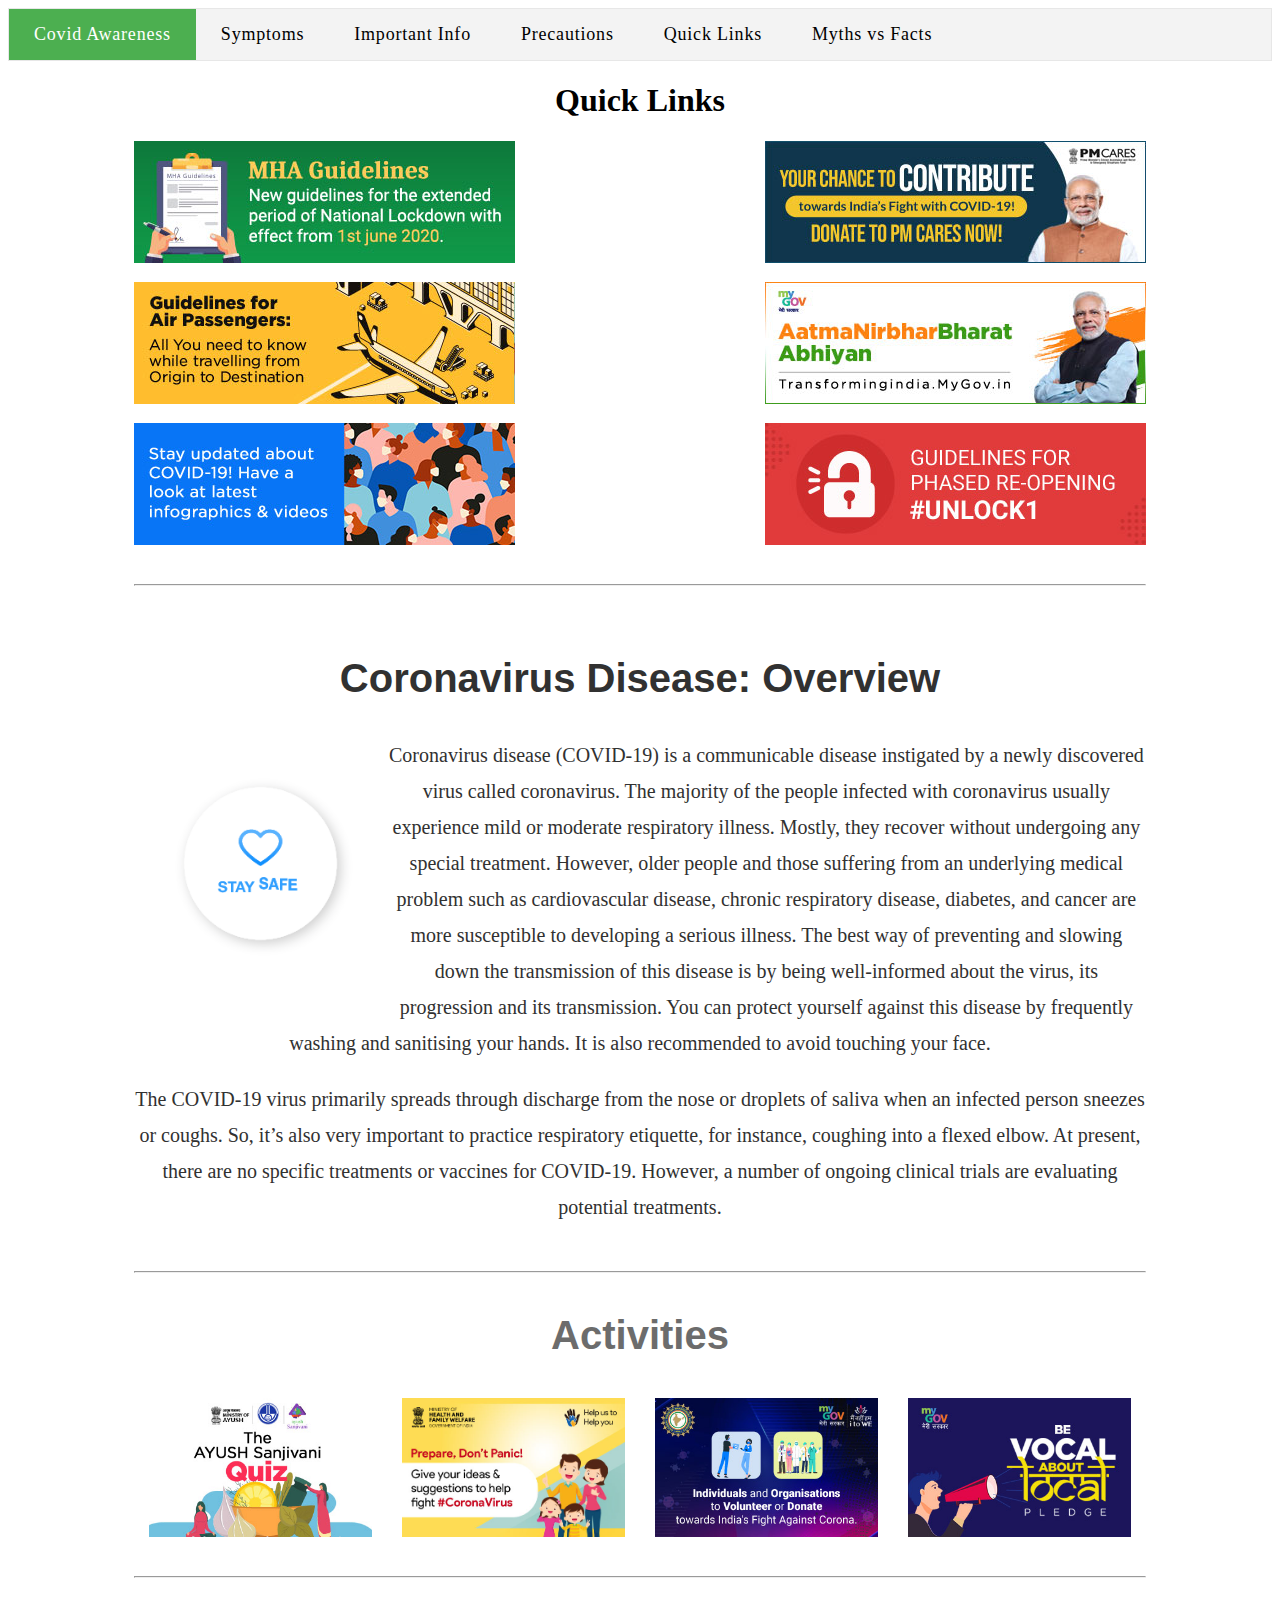
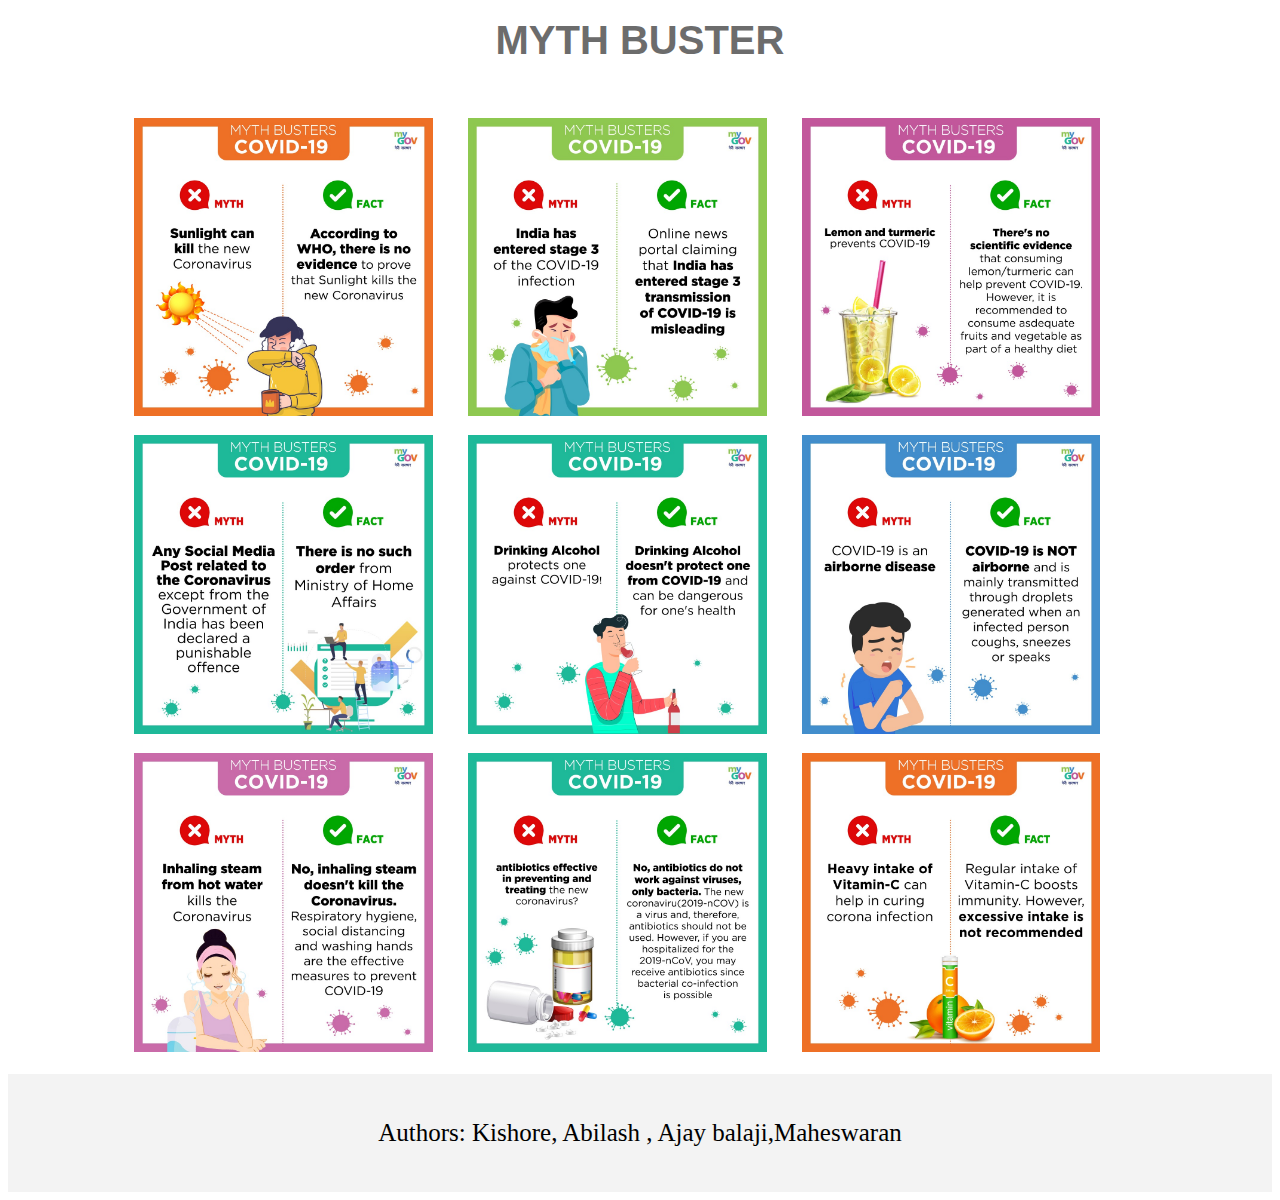
==== page2.html @ a24976a8 "Add files via upload" ====
<!DOCTYPE html>
<html>
<head>
	<title>Covid Awareness Website</title>
	<link rel="stylesheet" type="text/css" href="css/page2.css">
	<link rel="stylesheet" type="text/css" href="css/main.css">
</head>

<body>

	<nav>
		<li><a class="active" href="index.html">Covid Awareness</a></li>
		<li><a href="index.html#symptoms">Symptoms</a></li>
		<li><a href="index.html#impinfo">Important Info</a></li>
		<li><a href="index.html#precautions">Precautions</a></li>
		<li><a href="#quicklinks">Quick Links</a></li>
		<li><a href="#mythbusters">Myths vs Facts</a></li>
	</nav>

	<div class="content">

		<div class="quicklinks" id="quicklinks">
			<h1 align="center">Quick Links</h1>
			<div class="container">
				<div class="infoboxes">
					<a href="https://static.mygov.in/rest/s3fs-public/mygov_159098900251307401.pdf" title="Click to view details" target="_blank">
						<img src="img/quicklinks/mha5.jpg" />
					</a>
					<a href="https://www.pmcares.gov.in/en/" title="Click to view details" target="_blank">
						<img src="img/quicklinks/pmcare_donate.jpg" />
					</a>    
					<a href="https://static.mygov.in/rest/s3fs-public/mygov_159015121455063671.pdf" title="Click to view details" target="_blank">
						<img src="img/quicklinks/air-passenger.jpg" />
					</a>
					<a href="https://transformingindia.mygov.in/aatmanirbharbharat/" title="Click to view details" target="_blank">
						<img src="img/quicklinks/aatmanirbhar.jpg" />
					</a>
					<a href="https://transformingindia.mygov.in/covid-19" title="Click to view details" target="_blank">
						<img src="img/quicklinks/transformingindia.jpg" />
					</a>
					<a href="https://static.mygov.in/rest/s3fs-public/mygov_159107209055063671.pdf" title="Click to view details" target="_blank">
						<img src="img/quicklinks/unlock1.jpg" />
					</a>
				</div>
			</div>
		</div>
		<hr>

		<div class="overview">

			<h2 style="text-align: center;"> Coronavirus Disease: Overview </h2>

			<div class="Gif3">
				<img src="img/gif/Gif3.gif" style="width:100%">
			</div>	

			<center><p> Coronavirus disease (COVID-19) is a communicable disease instigated by a newly discovered virus called coronavirus. The majority of the people infected with coronavirus usually experience mild or moderate respiratory illness. Mostly, they recover without undergoing any special treatment. However, older people and those suffering from an underlying medical problem such as cardiovascular disease, chronic respiratory disease, diabetes, and cancer are more susceptible to developing a serious illness. The best way of preventing and slowing down the transmission of this disease is by being well-informed about the virus, its progression and its transmission. You can protect yourself against this disease by frequently washing and sanitising your hands. It is also recommended to avoid touching your face.	</p>
			<p> The COVID-19 virus primarily spreads through discharge from the nose or droplets of saliva when an infected person sneezes or coughs. So, it’s also very important to practice respiratory etiquette, for instance, coughing into a flexed elbow. At present, there are no specific treatments or vaccines for COVID-19. However, a number of ongoing clinical trials are evaluating potential treatments.</p></center>

		</div>
		<br><hr>

		<center>
			<p id="activities"><b>Activities</b></p>
		</center>
	        
        <div>
			<div class="Activity">
				<a href="https://www.mygov.in/group-issue/share-your-ideas-suggestions-help-fight-coronavirus/?utm_source=webcampaign&group_issue&285571">
					<img src="img/Activity1.jpg" style="width:100%">
				</a>
			</div>	
			<div class="Activity">
				<a href="https://quiz.mygov.in/quiz/the-ayush-sanjivani-quiz/">
					<img src="img/Activity2.jpg" style="width:100%">
				</a>
			</div>	
			<div class="Activity">
				<a href="https://self4society.mygov.in/">
					<img src="img/Activity3.jpg" style="width:100%">
				</a>
			</div>	
			<div class="Activity">
				<a href="https://pledge.mygov.in/vocalaboutlocal/">
					<img src="img/Activity4.jpg" style="width:100%">
				</a>
			</div>	
	    </div>	
		    
		 <br><hr color="white">
		 <hr>

		 <center><p id="mythbusters"><b>MYTH BUSTER</b></p></center>    
		 <div class="myths">
			<div class="row">
				<div class="Myth">
					<img src="img/myths/Myth-16.jpg" style="width:100%">
				</div>
				<div class="Myth">
					<img src="img/myths/Myth-15.jpg" style="width:100%">
				</div>
				<div class="Myth">
					<img src="img/myths/Myth-14.jpg" style="width:100%">
				</div>
			</div>
			<br>
			<div class="row">
				<div class="Myth">
					<img src="img/myths/Myth-13.jpg" style="width:100%">
				</div>
				<div class="Myth">
					<img src="img/myths/Myth-12.jpg" style="width:100%">
				</div>
				<div class="Myth">
					<img src="img/myths/Myth-11.jpg" style="width:100%">
				</div>
			</div>
			<br>
			<div class="row">
				<div class="Myth">
					<img src="img/myths/Myth-10.jpg" style="width:100%">
				</div>
				<div class="Myth">
					<img src="img/myths/Myth-9.jpg" style="width:100%">
				</div>
				<div class="Myth">
					<img src="img/myths/Myth-8.jpg" style="width:100%">
				</div>
			</div>
			<br>
		</div>	
	</div><br>

	<footer>
		<p>Authors: Kishore, Abilash </a>, Ajay balaji,Maheswaran </p>
	</footer>
</body>
</html>
---- css/page2.css ----
/* Quick links */

.quicklinks {	
	margin: 0 auto;	
}

.infoboxes {
	margin-bottom: 20px;
	display: flex;
	justify-content: space-between;
	flex-wrap: wrap;
}

.infoboxes a {
	margin-bottom: 15px;
}

/* Quick Links end */


/* Activities Section */

#activities, #mythbusters{
	font-family: 'Roboto', sans-serif;
	font-size: 40px;
	font-weight: bold;
	vertical-align: baseline;
	text-decoration: none;
	color: #6c6c6c;
}

.Activity {
  float: left;
  width: 25%;
  padding: 15px;
  padding-top: 0px;
  padding-bottom: 25px;
  transition: transform 0.5s ease-in-out;
}

.Activity:hover {
  transform: scale(1.05);
  
}

/* Activities Section end */

/* Myths Section */

.Myth {
  float: left;
  width: 33%;
  padding: 15px 35px 0 0;
  transition: transform .8s ease-in-out;
}

.Myth:hover{
  transform: scale(1.03);
}

.content::after {
  content: "";
  clear: both;
  display: table;
}

/* Myths Section end */
---- css/main.css ----
/* Navbar start */

nav {
  list-style-type: none;
  margin: 1px solid black;
  padding: 0;
  overflow: hidden;
  border: 1px solid #e7e7e7;
  background-color: #f3f3f3;
  font-size: 18px;
}

nav li {
  float: left;
}

nav li a {
  display: block;
  color: black;
  text-align: center;
  padding: 15px 25px;
  text-decoration: none;
  /*word-spacing: 2px;*/
  letter-spacing: 0.8px;
}

nav li a:hover:not(.active) {
  background-color: #ddd;
  text-decoration: none;
  text-underline-position: none;
}

nav li a.active {
  color: white;
  background-color: #4CAF50;
  text-decoration: none;
}

/* Navbar end */

.content {
  margin: auto;
  max-width: 80%;
}

hr {
  height: 1px;
  background-color: #ccc;
}

#Title{
  font-size:40px;
  font-size: bold;
  color: #1a75ff;
  text-align: center;
}

.image1 img {
  margin-left: 5%;
  width: 90%;
  padding-top: 30px;
  transition: transform .8s ease-in-out;
}

.image1 img:hover {
  transform: scale(1.1);
}

.overview {
  padding-top: 25px;
}

.overview h2 {
  font-size: 40px;
  color: #313131;
  line-height: 1.3em;
  font-weight: 700;
  font-family: 'Work Sans', sans-serif;
}

.overview p {
  font-size: 20px;
  line-height: 1.8;
  color: #313131;
}

#hashtag1{
  color: #00ffcc
}

#symptoms{
  font-size:20px; 
  padding-left: 40px;
  padding-right: 40px;
}

*{
  box-sizing: border-box;
}

.Gif1 {
  float: left;
  width: 40%;
}

.Gif2 {
  float: right;
  width: 40%;
}

.Gif3 {
  float: left;
  width: 25%;
}

.Causes {
  float: left;
  width: 50%;
  padding: 25px;
  padding-top: 50px;

}
.CauseSolution::after {
  content: "";
  clear: both;
  display: table;
}


/* Important information start */

.imp-info-area {
  margin-top: 25px;
  margin-bottom: 25px;
  display: flex;
  flex-wrap: wrap;
  justify-content: space-around;
}

.block {
  width: 22%;
  float: left;
  padding: 20px;
  background-color: #e51f3b;
  transition: transform 1s ease-in-out;
}

.block:hover {
  transform: scale(1.1);
  box-shadow: 0 0 10px rgba(0, 0, 0, 0.5);
}

.important-heading {
  width: 100%;
  margin-bottom: 25px;
  color: #e51f3b;
  font-size: 2.5em;
  text-align: center;
  font-weight: normal;
  line-height: 35px;
}

.icon {
  text-align: center;
}

.text-area {
  color: #fff;
  text-align: center;
}

.text-area p {
  color: #fff;
  text-align: center;
  font-size: 1.2em;
}

.text-area a {
  color: #fff;
  text-align: center;
  text-decoration: none;
}

.text-area a:hover {
  color: #fff;
  text-align: center;
  text-decoration: none;
}

.text-area h3 {
  color: #fff;
  font-size: 1.4em;
  margin-top: 15px;
}

/* Important information end */

/*Precautions section start*/


.stepHeading
{ 
  background: #316ed2; 
  padding: 20px 0; 
  position: relative
}

.stepHeading h2
{ 
  font-size: 25px; 
  color: #fff; 
  line-height: 54px; 
  font-weight: bold;
}

.stepHeading::after{
  top: 100%;
  left: 100%;
  border: solid transparent;
  content: " ";
  height: 0;
  width: 0;
  position: absolute;
  pointer-events: none;
  border-color: rgba(49, 110, 210, 0);
  border-top-color: #316ed2;
  border-width: 30px;
  margin-left: -30px;
}

.steps-covid
{ 
  padding: 100px 0 0 0;
}

.covidThumb
{ 
  text-align: center; 
}

.covidThumb img 
{ 
  width: 140px;
  transition: transform .8s ease-in-out;
}

.covidThumb img:hover {
  transform: scale(1.2);
}

.covidThumb span
{ 
  display: block; 
  font-size: 24px; 
  line-height: 30px; 
  font-weight: bold; 
  color: #000; 
  margin-top: 5px;
  margin-bottom: 25px;
}  

/*Precautions section end*/


/*Footer starts*/

footer {
  text-align: center;
  padding: 20px;
  background-color: #f3f3f3;
  color: black;
  font-size: 25px;
}

footer a {
  color: black;
  text-decoration: none;
}

footer a:hover{
  text-decoration: none;
  color: black;
}

footer a:active {
  text-decoration: none;
  color: black;
}

footer a:visited {
  text-decoration: none;
  color: black;
}

/*Footer marker-end: */


.social-hub {
  margin-top: 25px;
  margin-bottom: 25px;
  display: flex;
  flex-wrap: wrap;
  justify-content: space-around;
}

.social-hub .block {
  border-radius: 7%;
}

.social-hub .important-heading {
  color: darkblue;
}

.social-hub .icon img {
  width: 72px;
  height: 64px;
}

.social-hub .whatsapp {
  background-color: #209c2e;
}

.social-hub .telegram {
  background-color: #5599d0;
}

.social-hub .messenger {
  background-color: #1b7acd;
}

.social-hub .facebook {
  background-color: #2e4780;
}
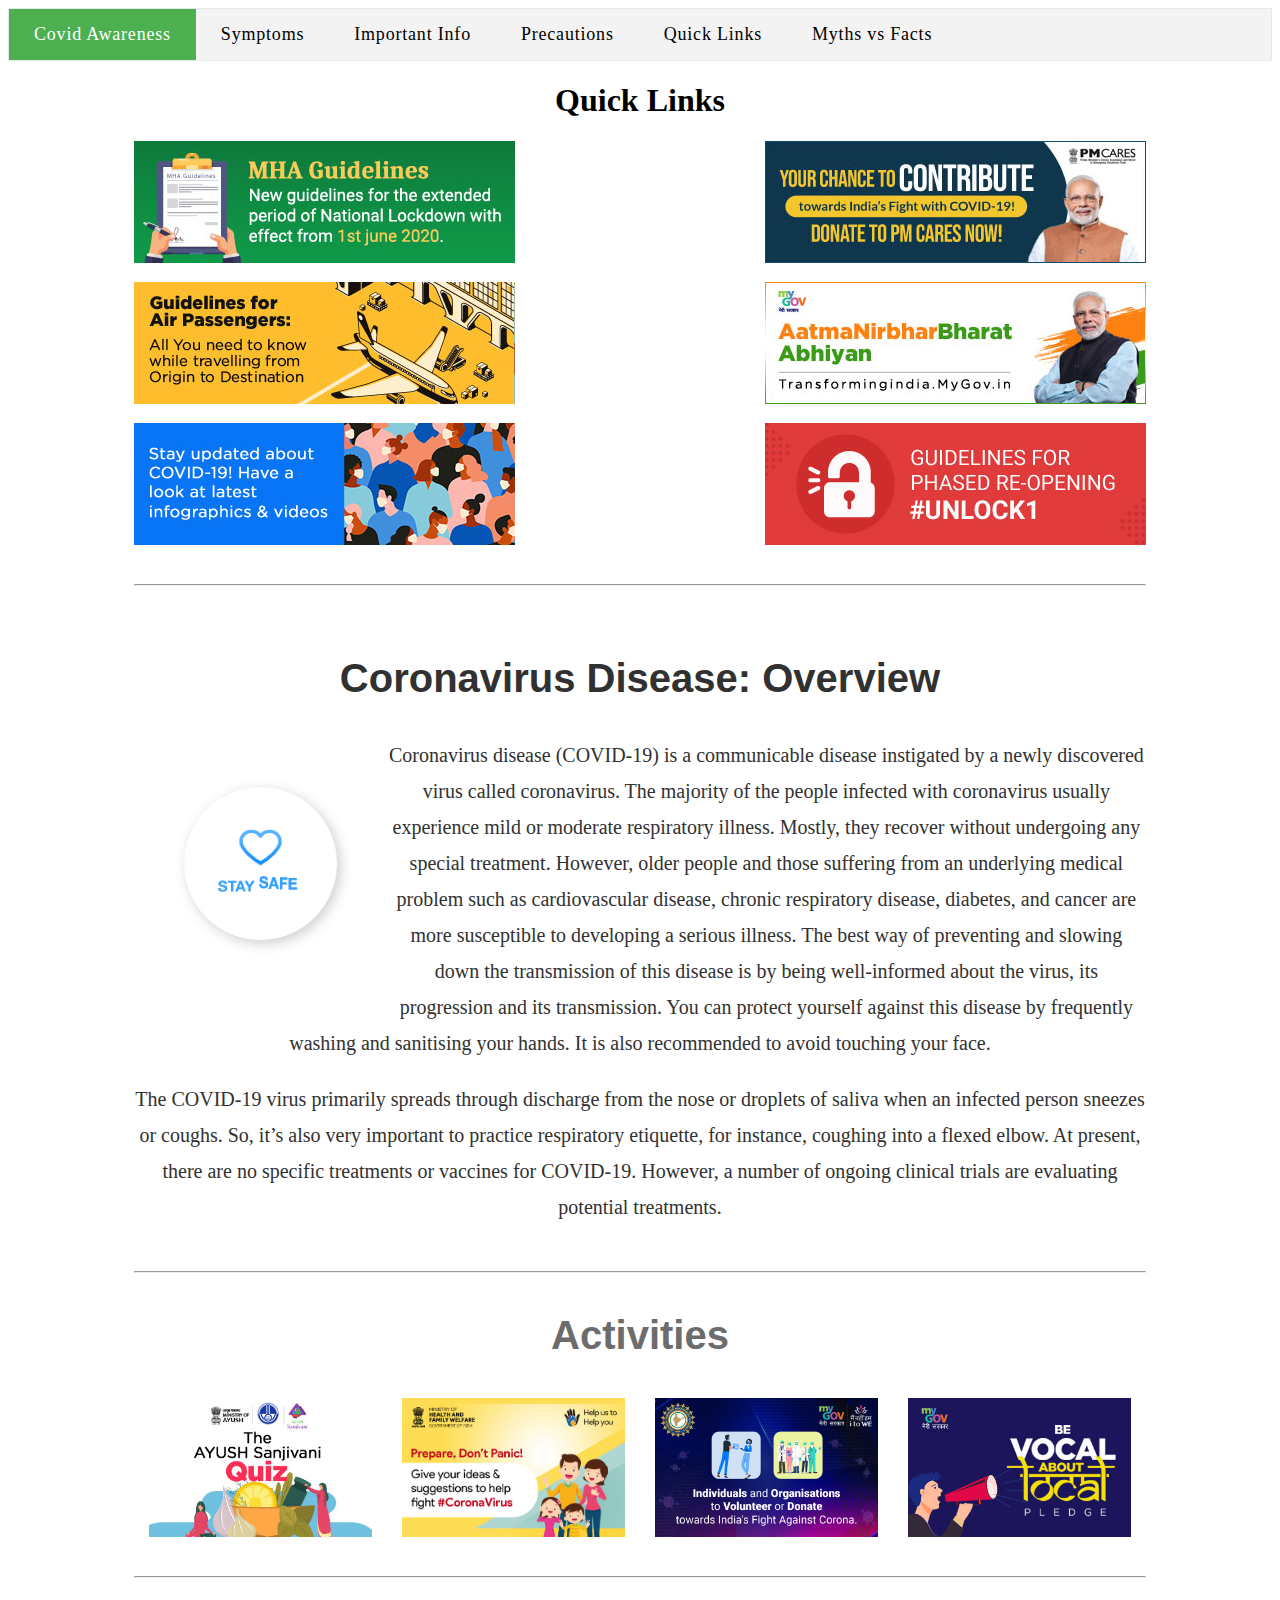
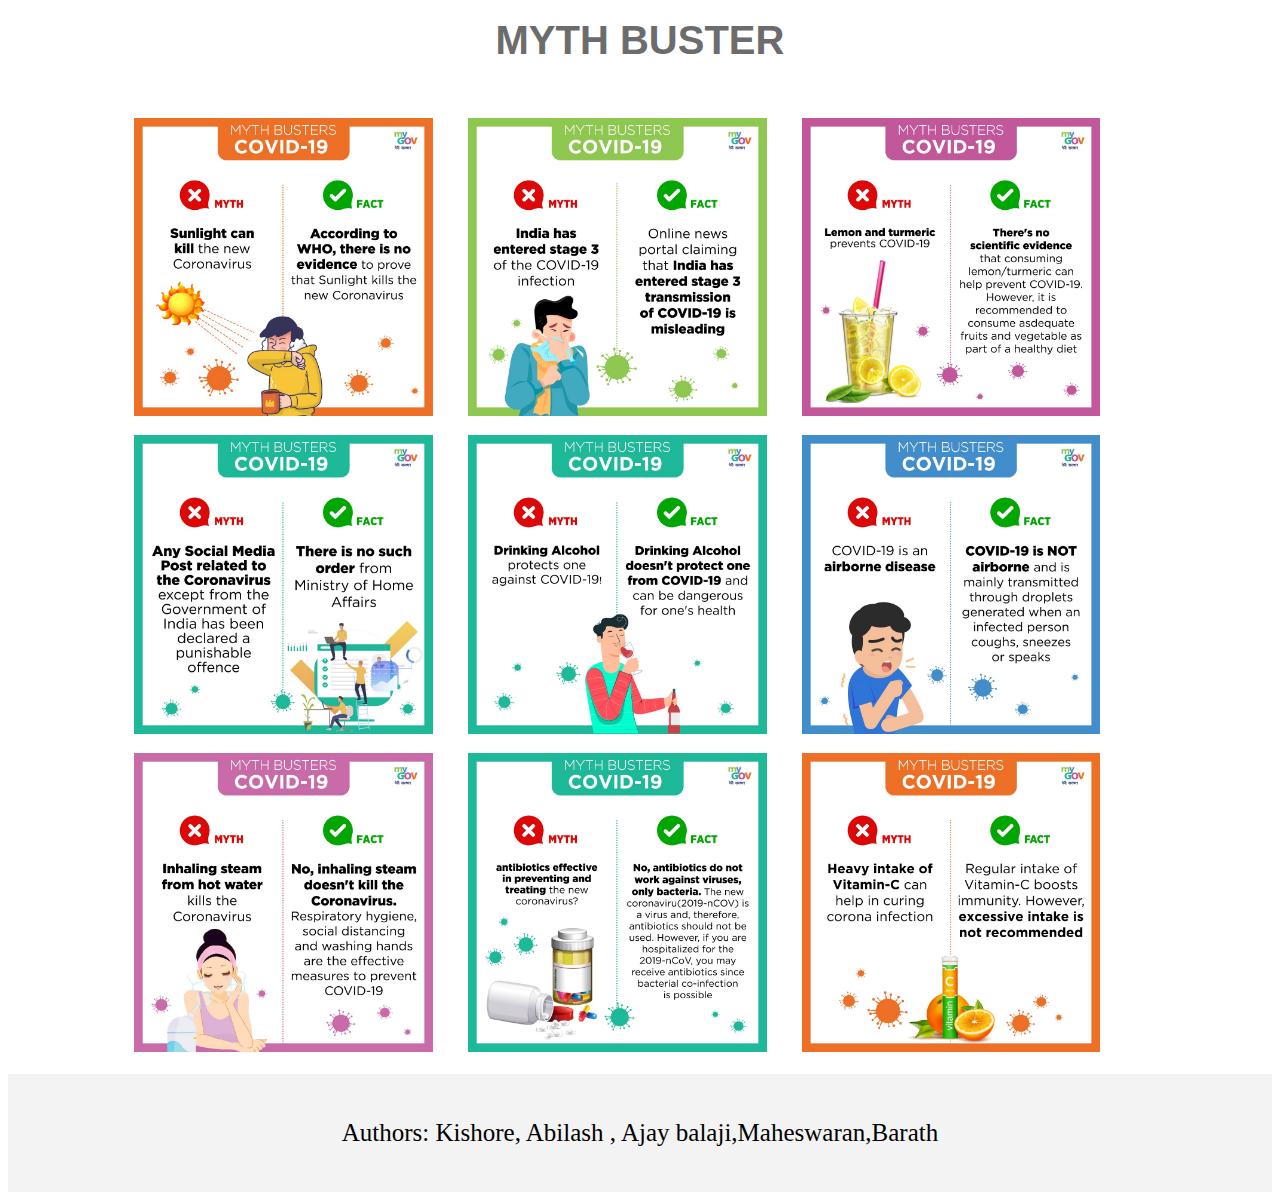
==== commit 3d3a85af: "page2.html" ====
--- a/page2.html
+++ b/page2.html
@@ -132,7 +132,7 @@
 	</div><br>
 
 	<footer>
-		<p>Authors: Kishore, Abilash </a>, Ajay balaji,Maheswaran </p>
+		<p>Authors: Kishore, Abilash </a>, Ajay balaji,Maheswaran,Barath</p>
 	</footer>
 </body>
-</html>+</html>
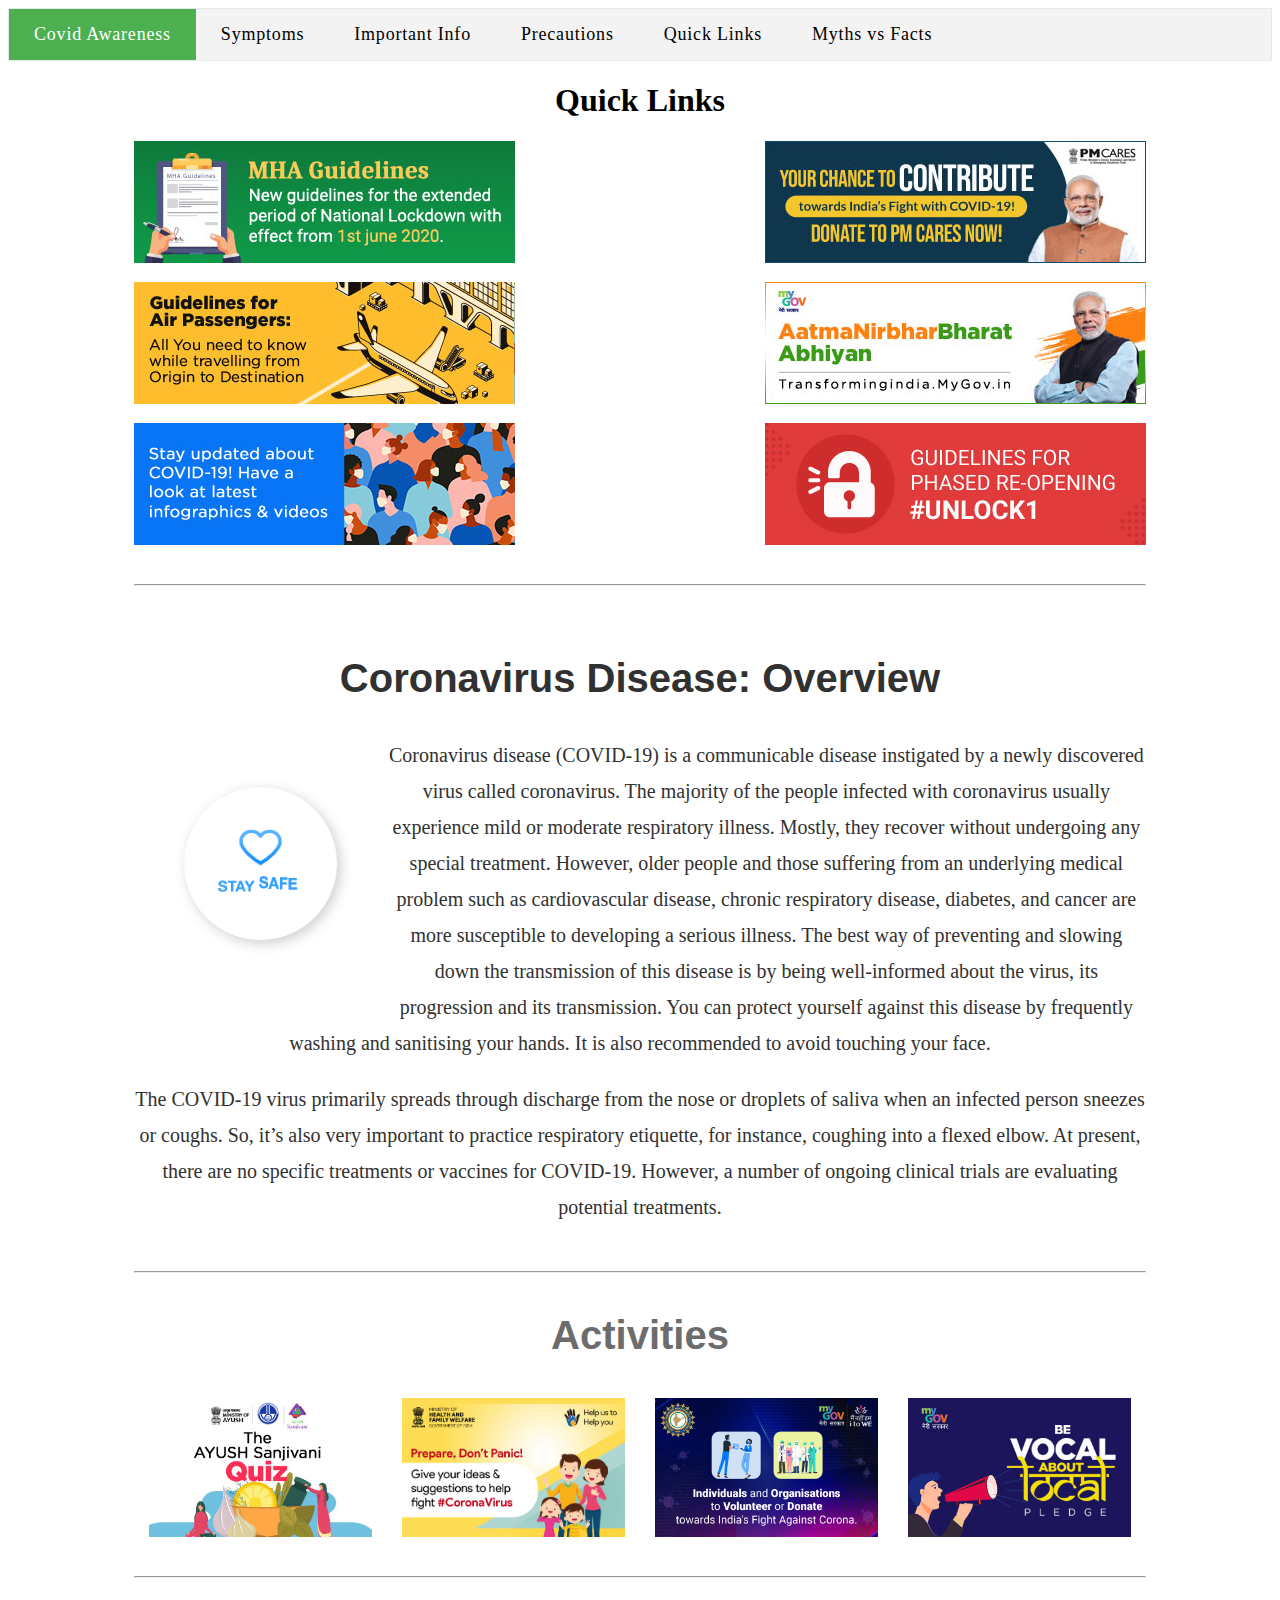
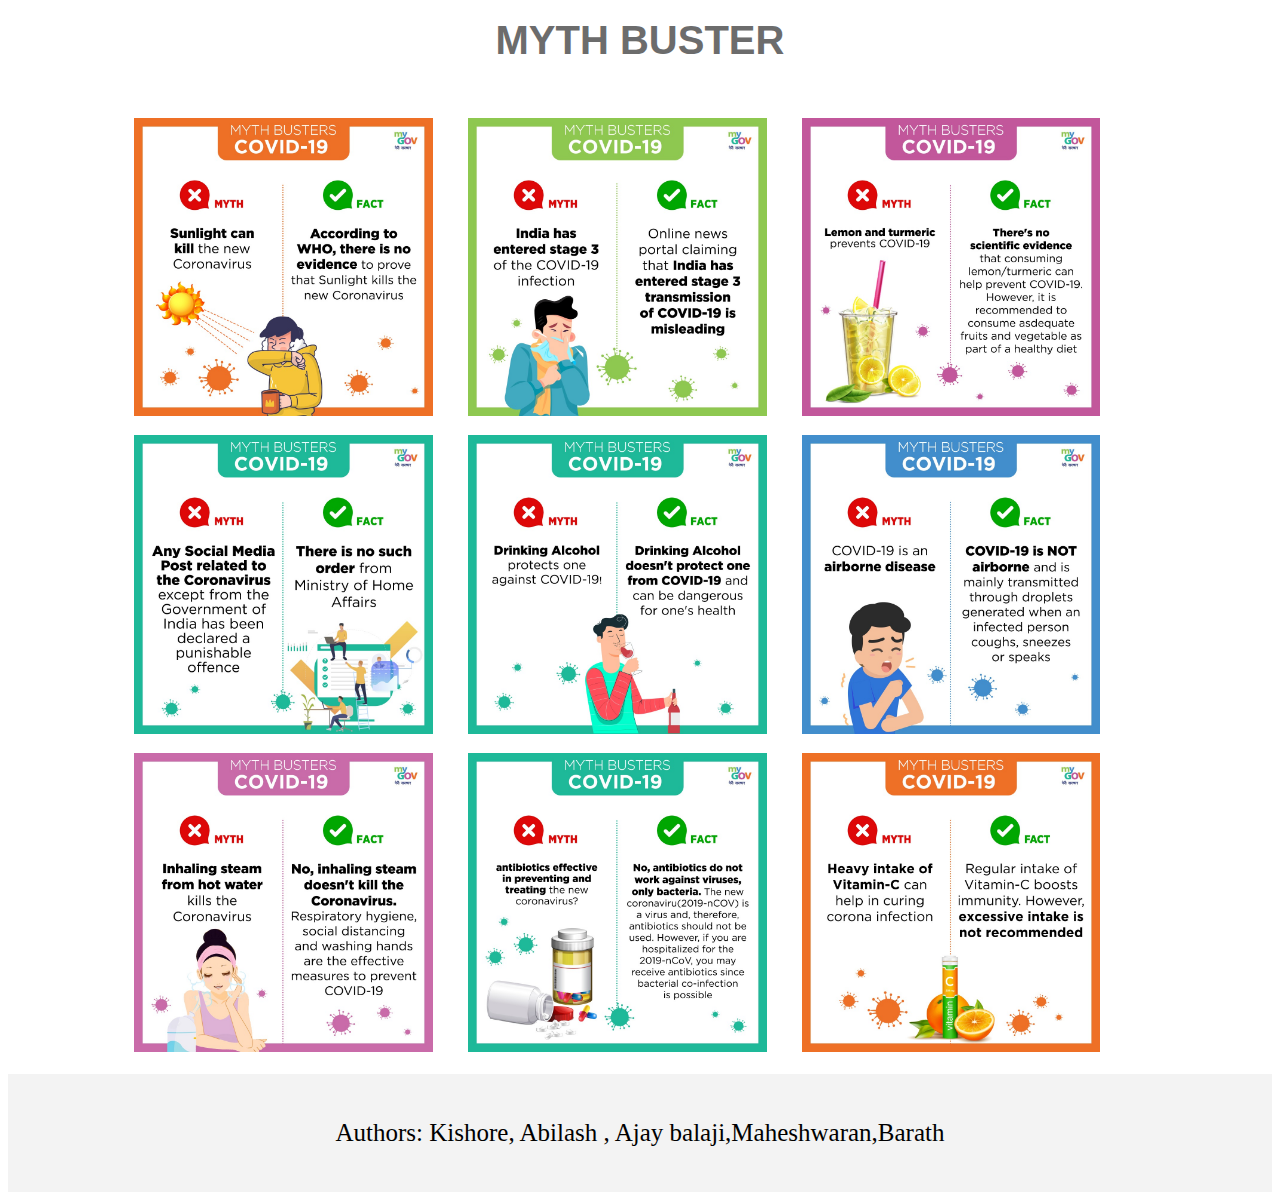
==== commit 39603bf6: "page2.html" ====
--- a/page2.html
+++ b/page2.html
@@ -132,7 +132,7 @@
 	</div><br>
 
 	<footer>
-		<p>Authors: Kishore, Abilash </a>, Ajay balaji,Maheswaran,Barath</p>
+		<p>Authors: Kishore, Abilash </a>, Ajay balaji,Maheshwaran,Barath</p>
 	</footer>
 </body>
 </html>
